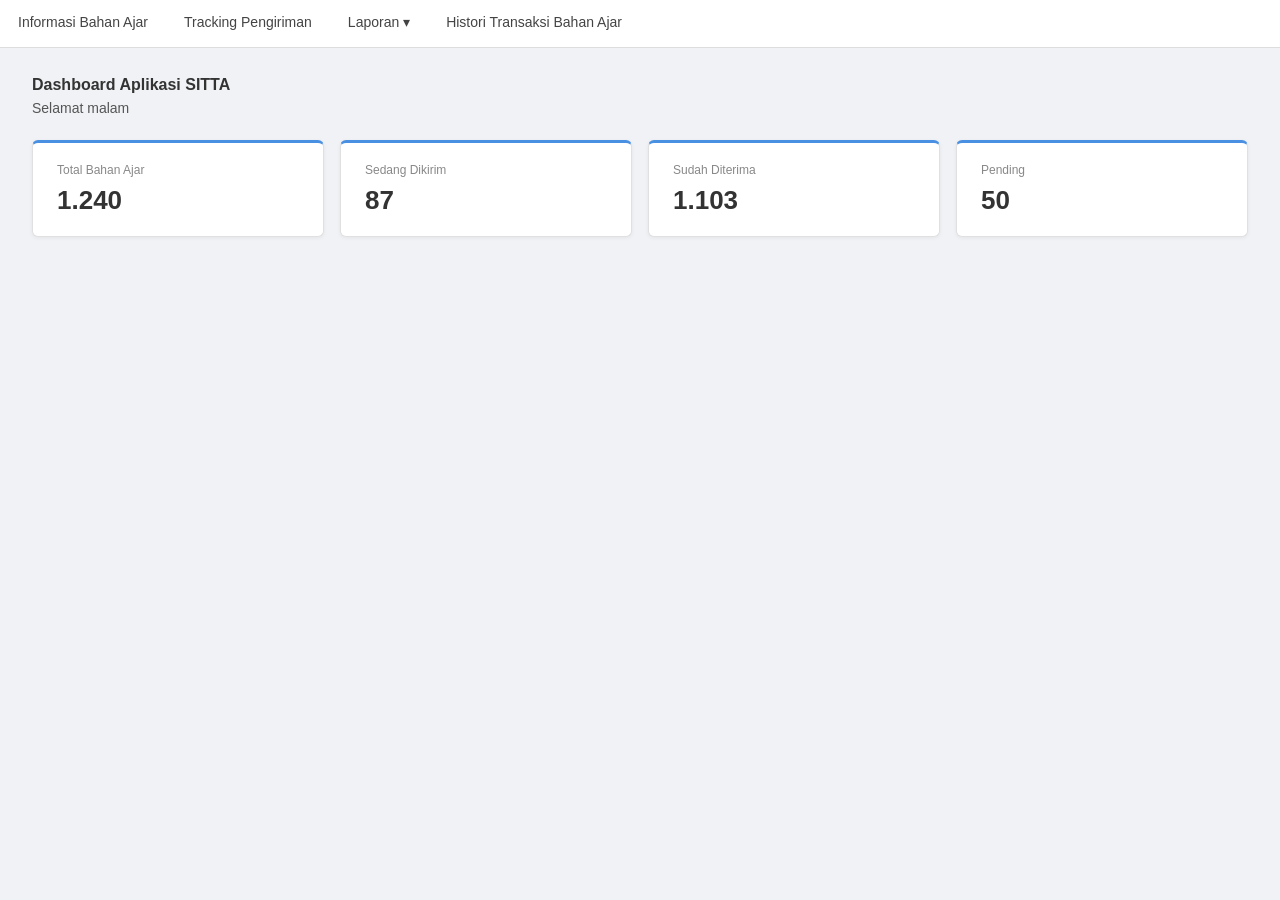
==== dashboard.html @ 7f464c6b "first" ====
<!DOCTYPE html>
<html lang="id">

<head>
    <meta charset="UTF-8" />
    <meta name="viewport" content="width=device-width, initial-scale=1.0" />
    <title>Dashboard - SITTA</title>
    <style>
        * {
            box-sizing: border-box;
            margin: 0;
            padding: 0;
        }

        body {
            font-family: Arial, sans-serif;
            background-color: #f0f2f5;
            min-height: 100vh;
        }

        /* ── NAVBAR ── */
        .navbar {
            background-color: #fff;
            border-bottom: 1px solid #ddd;
            display: flex;
            align-items: stretch;
        }

        .nav-item {
            position: relative;
        }

        .nav-item>a,
        .nav-item>span {
            display: flex;
            align-items: center;
            gap: 4px;
            padding: 14px 18px;
            color: #444;
            text-decoration: none;
            font-size: 14px;
            cursor: pointer;
            white-space: nowrap;
            transition: background-color 0.2s, color 0.2s;
            border-bottom: 3px solid transparent;
        }

        .nav-item>a:hover,
        .nav-item>span:hover {
            background-color: #f0f6ff;
            color: #4a90e2;
        }

        .nav-item.active>a,
        .nav-item.active>span {
            color: #4a90e2;
            border-bottom: 3px solid #4a90e2;
            background-color: #f0f6ff;
        }

        /* dropdown */
        .dropdown {
            display: none;
            position: absolute;
            top: 100%;
            left: 0;
            background: #fff;
            border: 1px solid #ddd;
            box-shadow: 0 4px 12px rgba(0, 0, 0, 0.08);
            min-width: 240px;
            z-index: 100;
        }

        .nav-item:hover .dropdown {
            display: block;
        }

        .dropdown a {
            display: block;
            padding: 11px 16px;
            font-size: 14px;
            color: #444;
            text-decoration: none;
            border-bottom: 1px solid #f0f0f0;
        }

        .dropdown a:last-child {
            border-bottom: none;
        }

        .dropdown a:hover {
            background-color: #f0f6ff;
            color: #4a90e2;
        }

        /* ── CONTENT ── */
        .content {
            padding: 28px 32px;
        }

        /* ── PAGES ── */
        .page {
            display: none;
        }

        .page.active {
            display: block;
        }

        .page-title {
            font-size: 16px;
            font-weight: bold;
            color: #333;
            margin-bottom: 6px;
        }

        .greeting {
            font-size: 14px;
            color: #555;
        }

        /* Info cards */
        .info-cards {
            display: flex;
            gap: 16px;
            flex-wrap: wrap;
            margin-top: 24px;
        }

        .info-card {
            background: white;
            border-radius: 6px;
            border: 1px solid #e0e0e0;
            box-shadow: 0 1px 4px rgba(0, 0, 0, 0.06);
            padding: 20px 24px;
            flex: 1;
            min-width: 160px;
            border-top: 3px solid #4a90e2;
        }

        .info-card .card-label {
            font-size: 12px;
            color: #888;
            margin-bottom: 8px;
        }

        .info-card .card-value {
            font-size: 26px;
            font-weight: bold;
            color: #333;
        }

        /* Placeholder */
        .placeholder {
            background: white;
            border-radius: 6px;
            border: 1px solid #e0e0e0;
            padding: 60px;
            text-align: center;
            color: #bbb;
            font-size: 14px;
            margin-top: 4px;
        }

        .placeholder p {
            margin-top: 6px;
        }
    </style>
</head>

<body>

    <!-- NAVBAR -->
    <nav class="navbar">

        <div class="nav-item" id="nav-informasi">
            <a href="#" onclick="tampilHalaman('informasi-bahan-ajar', 'nav-informasi'); return false;">
                Informasi Bahan Ajar
            </a>
        </div>

        <div class="nav-item" id="nav-tracking">
            <a href="#" onclick="tampilHalaman('tracking-pengiriman', 'nav-tracking'); return false;">
                Tracking Pengiriman
            </a>
        </div>

        <div class="nav-item" id="nav-laporan">
            <span>Laporan ▾</span>
            <div class="dropdown">
                <a href="#" onclick="tampilHalaman('monitoring-progress', 'nav-laporan'); return false;">
                    Monitoring Progress DO Bahan Ajar
                </a>
                <a href="#" onclick="tampilHalaman('rekap-bahan-ajar', 'nav-laporan'); return false;">
                    Rekap Bahan Ajar
                </a>
            </div>
        </div>

        <div class="nav-item" id="nav-histori">
            <a href="#" onclick="tampilHalaman('histori-transaksi', 'nav-histori'); return false;">
                Histori Transaksi Bahan Ajar
            </a>
        </div>

    </nav>

    <!-- CONTENT -->
    <div class="content">

        <!-- Dashboard -->
        <div class="page active" id="page-dashboard">
            <div class="page-title">Dashboard Aplikasi SITTA</div>
            <div class="greeting" id="greetingText">Selamat pagi</div>

            <div class="info-cards">
                <div class="info-card">
                    <div class="card-label">Total Bahan Ajar</div>
                    <div class="card-value">1.240</div>
                </div>
                <div class="info-card">
                    <div class="card-label">Sedang Dikirim</div>
                    <div class="card-value">87</div>
                </div>
                <div class="info-card">
                    <div class="card-label">Sudah Diterima</div>
                    <div class="card-value">1.103</div>
                </div>
                <div class="info-card">
                    <div class="card-label">Pending</div>
                    <div class="card-value">50</div>
                </div>
            </div>
        </div>

        <!-- Informasi Bahan Ajar -->
        <div class="page" id="page-informasi-bahan-ajar">
            <div class="page-title">Informasi Bahan Ajar</div>
            <div class="placeholder">
                <p>Konten halaman ini belum tersedia.</p>
            </div>
        </div>

        <!-- Tracking Pengiriman -->
        <div class="page" id="page-tracking-pengiriman">
            <div class="page-title">Tracking Pengiriman</div>
            <div class="placeholder">
                <p>Konten halaman ini belum tersedia.</p>
            </div>
        </div>

        <!-- Monitoring Progress -->
        <div class="page" id="page-monitoring-progress">
            <div class="page-title">Monitoring Progress DO Bahan Ajar</div>
            <div class="placeholder">
                <p>Konten halaman ini belum tersedia.</p>
            </div>
        </div>

        <!-- Rekap Bahan Ajar -->
        <div class="page" id="page-rekap-bahan-ajar">
            <div class="page-title">Rekap Bahan Ajar</div>
            <div class="placeholder">
                <p>Konten halaman ini belum tersedia.</p>
            </div>
        </div>

        <!-- Histori Transaksi -->
        <div class="page" id="page-histori-transaksi">
            <div class="page-title">Histori Transaksi Bahan Ajar</div>
            <div class="placeholder">
                <p>Konten halaman ini belum tersedia.</p>
            </div>
        </div>

    </div>

    <script>
        // Sapaan sesuai jam
        function setSapaan() {
            var jam = new Date().getHours();
            var sapaan;

            if (jam >= 5 && jam < 12) {
                sapaan = 'Selamat pagi';
            } else if (jam >= 12 && jam < 15) {
                sapaan = 'Selamat siang';
            } else if (jam >= 15 && jam < 19) {
                sapaan = 'Selamat sore';
            } else {
                sapaan = 'Selamat malam';
            }

            document.getElementById('greetingText').textContent = sapaan;
        }

        setSapaan();

        function tampilHalaman(id, navId) {
            // sembunyikan semua page
            var pages = document.querySelectorAll('.page');
            for (var i = 0; i < pages.length; i++) {
                pages[i].classList.remove('active');
            }

            // tampilkan page yang dipilih
            var target = document.getElementById('page-' + id);
            if (target) {
                target.classList.add('active');
            }

            // reset semua nav active
            var navItems = document.querySelectorAll('.nav-item');
            for (var j = 0; j < navItems.length; j++) {
                navItems[j].classList.remove('active');
            }

            // aktifkan nav yang sesuai
            var activeNav = document.getElementById(navId);
            if (activeNav) {
                activeNav.classList.add('active');
            }
        }
    </script>

</body>

</html>
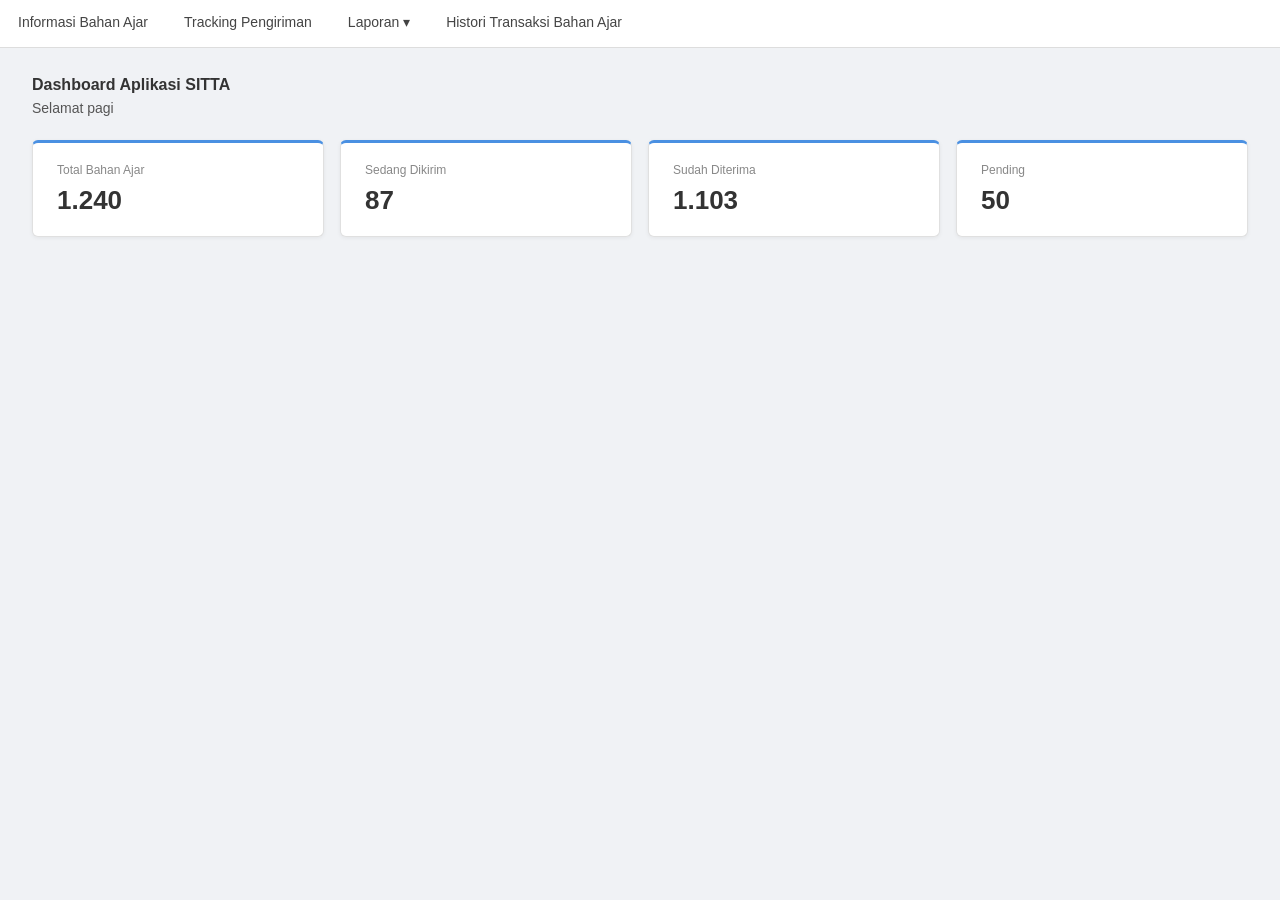
==== commit 3f4cc939: "tacking wip" ====
--- a/dashboard.html
+++ b/dashboard.html
@@ -5,167 +5,8 @@
     <meta charset="UTF-8" />
     <meta name="viewport" content="width=device-width, initial-scale=1.0" />
     <title>Dashboard - SITTA</title>
-    <style>
-        * {
-            box-sizing: border-box;
-            margin: 0;
-            padding: 0;
-        }
-
-        body {
-            font-family: Arial, sans-serif;
-            background-color: #f0f2f5;
-            min-height: 100vh;
-        }
-
-        /* ── NAVBAR ── */
-        .navbar {
-            background-color: #fff;
-            border-bottom: 1px solid #ddd;
-            display: flex;
-            align-items: stretch;
-        }
-
-        .nav-item {
-            position: relative;
-        }
-
-        .nav-item>a,
-        .nav-item>span {
-            display: flex;
-            align-items: center;
-            gap: 4px;
-            padding: 14px 18px;
-            color: #444;
-            text-decoration: none;
-            font-size: 14px;
-            cursor: pointer;
-            white-space: nowrap;
-            transition: background-color 0.2s, color 0.2s;
-            border-bottom: 3px solid transparent;
-        }
-
-        .nav-item>a:hover,
-        .nav-item>span:hover {
-            background-color: #f0f6ff;
-            color: #4a90e2;
-        }
-
-        .nav-item.active>a,
-        .nav-item.active>span {
-            color: #4a90e2;
-            border-bottom: 3px solid #4a90e2;
-            background-color: #f0f6ff;
-        }
-
-        /* dropdown */
-        .dropdown {
-            display: none;
-            position: absolute;
-            top: 100%;
-            left: 0;
-            background: #fff;
-            border: 1px solid #ddd;
-            box-shadow: 0 4px 12px rgba(0, 0, 0, 0.08);
-            min-width: 240px;
-            z-index: 100;
-        }
-
-        .nav-item:hover .dropdown {
-            display: block;
-        }
-
-        .dropdown a {
-            display: block;
-            padding: 11px 16px;
-            font-size: 14px;
-            color: #444;
-            text-decoration: none;
-            border-bottom: 1px solid #f0f0f0;
-        }
-
-        .dropdown a:last-child {
-            border-bottom: none;
-        }
-
-        .dropdown a:hover {
-            background-color: #f0f6ff;
-            color: #4a90e2;
-        }
-
-        /* ── CONTENT ── */
-        .content {
-            padding: 28px 32px;
-        }
-
-        /* ── PAGES ── */
-        .page {
-            display: none;
-        }
-
-        .page.active {
-            display: block;
-        }
-
-        .page-title {
-            font-size: 16px;
-            font-weight: bold;
-            color: #333;
-            margin-bottom: 6px;
-        }
-
-        .greeting {
-            font-size: 14px;
-            color: #555;
-        }
-
-        /* Info cards */
-        .info-cards {
-            display: flex;
-            gap: 16px;
-            flex-wrap: wrap;
-            margin-top: 24px;
-        }
-
-        .info-card {
-            background: white;
-            border-radius: 6px;
-            border: 1px solid #e0e0e0;
-            box-shadow: 0 1px 4px rgba(0, 0, 0, 0.06);
-            padding: 20px 24px;
-            flex: 1;
-            min-width: 160px;
-            border-top: 3px solid #4a90e2;
-        }
-
-        .info-card .card-label {
-            font-size: 12px;
-            color: #888;
-            margin-bottom: 8px;
-        }
-
-        .info-card .card-value {
-            font-size: 26px;
-            font-weight: bold;
-            color: #333;
-        }
-
-        /* Placeholder */
-        .placeholder {
-            background: white;
-            border-radius: 6px;
-            border: 1px solid #e0e0e0;
-            padding: 60px;
-            text-align: center;
-            color: #bbb;
-            font-size: 14px;
-            margin-top: 4px;
-        }
-
-        .placeholder p {
-            margin-top: 6px;
-        }
-    </style>
+    <link rel="stylesheet" href="css/dashboard.css">
+    <script src="js/data.js"></script>
 </head>
 
 <body>
@@ -244,8 +85,33 @@
         <!-- Tracking Pengiriman -->
         <div class="page" id="page-tracking-pengiriman">
             <div class="page-title">Tracking Pengiriman</div>
-            <div class="placeholder">
-                <p>Konten halaman ini belum tersedia.</p>
+            <br>
+            <div class="tracking-form">
+                <div class="form-row">
+                    <label for="noDO">No. DO/Billing</label>
+                    <input type="text" id="noDO" placeholder="Masukkan nomor DO atau Billing" />
+                </div>
+                <div class="error-lacak" id="errorNoDO">Nomor DO/Billing tidak boleh kosong</div>
+                <div class="btn-row">
+                    <button class="btn-lacak" onclick="lacakPaket()">Lacak</button>
+                </div>
+            </div>
+
+            <div class="paket-info" id="paketInfo">
+                <div class="paket-top">
+                    <div>
+                        <div class="paket-nama" id="infNama"></div>
+                        <div class="paket-no" id="infNo"></div>
+                    </div>
+                    <div class="paket-tgl" id="infTgl"></div>
+                </div>
+                <div class="paket-rute" id="infRute"></div>
+                <div class="paket-alamat" id="infAlamat"></div>
+            </div>
+
+            <div class="timeline-section" id="timelineSection">
+                <h4>Perjalanan Paket</h4>
+                <div class="timeline" id="timelineList"></div>
             </div>
         </div>
 
@@ -272,56 +138,35 @@
                 <p>Konten halaman ini belum tersedia.</p>
             </div>
         </div>
+    </div>
+
+    <!-- Monitoring Progress -->
+    <div class="page" id="page-monitoring-progress">
+        <div class="page-title">Monitoring Progress DO Bahan Ajar</div>
+        <div class="placeholder">
+            <p>Konten halaman ini belum tersedia.</p>
+        </div>
+    </div>
+
+    <!-- Rekap Bahan Ajar -->
+    <div class="page" id="page-rekap-bahan-ajar">
+        <div class="page-title">Rekap Bahan Ajar</div>
+        <div class="placeholder">
+            <p>Konten halaman ini belum tersedia.</p>
+        </div>
+    </div>
+
+    <!-- Histori Transaksi -->
+    <div class="page" id="page-histori-transaksi">
+        <div class="page-title">Histori Transaksi Bahan Ajar</div>
+        <div class="placeholder">
+            <p>Konten halaman ini belum tersedia.</p>
+        </div>
+    </div>
 
     </div>
 
-    <script>
-        // Sapaan sesuai jam
-        function setSapaan() {
-            var jam = new Date().getHours();
-            var sapaan;
-
-            if (jam >= 5 && jam < 12) {
-                sapaan = 'Selamat pagi';
-            } else if (jam >= 12 && jam < 15) {
-                sapaan = 'Selamat siang';
-            } else if (jam >= 15 && jam < 19) {
-                sapaan = 'Selamat sore';
-            } else {
-                sapaan = 'Selamat malam';
-            }
-
-            document.getElementById('greetingText').textContent = sapaan;
-        }
-
-        setSapaan();
-
-        function tampilHalaman(id, navId) {
-            // sembunyikan semua page
-            var pages = document.querySelectorAll('.page');
-            for (var i = 0; i < pages.length; i++) {
-                pages[i].classList.remove('active');
-            }
-
-            // tampilkan page yang dipilih
-            var target = document.getElementById('page-' + id);
-            if (target) {
-                target.classList.add('active');
-            }
-
-            // reset semua nav active
-            var navItems = document.querySelectorAll('.nav-item');
-            for (var j = 0; j < navItems.length; j++) {
-                navItems[j].classList.remove('active');
-            }
-
-            // aktifkan nav yang sesuai
-            var activeNav = document.getElementById(navId);
-            if (activeNav) {
-                activeNav.classList.add('active');
-            }
-        }
-    </script>
+    <script src="js/dashboard.js"></script>
 
 </body>
 
--- a/css/dashboard.css
+++ b/css/dashboard.css
@@ -0,0 +1,369 @@
+* {
+    box-sizing: border-box;
+    margin: 0;
+    padding: 0;
+}
+
+body {
+    font-family: Arial, sans-serif;
+    background-color: #f0f2f5;
+    min-height: 100vh;
+}
+
+/* ── NAVBAR ── */
+.navbar {
+    background-color: #fff;
+    border-bottom: 1px solid #ddd;
+    display: flex;
+    align-items: stretch;
+}
+
+.nav-item {
+    position: relative;
+}
+
+.nav-item>a,
+.nav-item>span {
+    display: flex;
+    align-items: center;
+    gap: 4px;
+    padding: 14px 18px;
+    color: #444;
+    text-decoration: none;
+    font-size: 14px;
+    cursor: pointer;
+    white-space: nowrap;
+    transition: background-color 0.2s, color 0.2s;
+    border-bottom: 3px solid transparent;
+}
+
+.nav-item>a:hover,
+.nav-item>span:hover {
+    background-color: #f0f6ff;
+    color: #4a90e2;
+}
+
+.nav-item.active>a,
+.nav-item.active>span {
+    color: #4a90e2;
+    border-bottom: 3px solid #4a90e2;
+    background-color: #f0f6ff;
+}
+
+/* dropdown */
+.dropdown {
+    display: none;
+    position: absolute;
+    top: 100%;
+    left: 0;
+    background: #fff;
+    border: 1px solid #ddd;
+    box-shadow: 0 4px 12px rgba(0, 0, 0, 0.08);
+    min-width: 240px;
+    z-index: 100;
+}
+
+.nav-item:hover .dropdown {
+    display: block;
+}
+
+.dropdown a {
+    display: block;
+    padding: 11px 16px;
+    font-size: 14px;
+    color: #444;
+    text-decoration: none;
+    border-bottom: 1px solid #f0f0f0;
+}
+
+.dropdown a:last-child {
+    border-bottom: none;
+}
+
+.dropdown a:hover {
+    background-color: #f0f6ff;
+    color: #4a90e2;
+}
+
+/* ── CONTENT ── */
+.content {
+    padding: 28px 32px;
+}
+
+/* ── PAGES ── */
+.page {
+    display: none;
+}
+
+.page.active {
+    display: block;
+}
+
+.page-title {
+    font-size: 16px;
+    font-weight: bold;
+    color: #333;
+    margin-bottom: 6px;
+}
+
+.greeting {
+    font-size: 14px;
+    color: #555;
+}
+
+/* TRACKING */
+.tracking-form {
+    background: white;
+    border: 1px solid #e0e0e0;
+    border-radius: 6px;
+    padding: 24px;
+    margin-bottom: 20px;
+}
+
+.tracking-form .form-row {
+    display: flex;
+    align-items: center;
+    gap: 12px;
+    margin-bottom: 10px;
+}
+
+.tracking-form label {
+    font-size: 14px;
+    color: #555;
+    white-space: nowrap;
+    min-width: 110px;
+}
+
+.tracking-form input[type="text"] {
+    flex: 1;
+    padding: 8px 12px;
+    border: 1px solid #ccc;
+    border-radius: 4px;
+    font-size: 14px;
+    outline: none;
+    transition: border-color 0.2s;
+}
+
+.tracking-form input[type="text"]:focus {
+    border-color: #4a90e2;
+}
+
+.tracking-form .btn-row {
+    display: flex;
+    justify-content: flex-end;
+}
+
+.btn-lacak {
+    background-color: #4a90e2;
+    color: white;
+    border: none;
+    border-radius: 4px;
+    padding: 9px 28px;
+    font-size: 14px;
+    cursor: pointer;
+    transition: background-color 0.2s;
+}
+
+.btn-lacak:hover {
+    background-color: #357abd;
+}
+
+.error-lacak {
+    font-size: 12px;
+    color: red;
+    display: none;
+    margin-bottom: 10px;
+}
+
+/* Info cards */
+.info-cards {
+    display: flex;
+    gap: 16px;
+    flex-wrap: wrap;
+    margin-top: 24px;
+}
+
+.info-card {
+    background: white;
+    border-radius: 6px;
+    border: 1px solid #e0e0e0;
+    box-shadow: 0 1px 4px rgba(0, 0, 0, 0.06);
+    padding: 20px 24px;
+    flex: 1;
+    min-width: 160px;
+    border-top: 3px solid #4a90e2;
+}
+
+.info-card .card-label {
+    font-size: 12px;
+    color: #888;
+    margin-bottom: 8px;
+}
+
+.info-card .card-value {
+    font-size: 26px;
+    font-weight: bold;
+    color: #333;
+}
+
+/* Placeholder */
+.placeholder {
+    background: white;
+    border-radius: 6px;
+    border: 1px solid #e0e0e0;
+    padding: 60px;
+    text-align: center;
+    color: #bbb;
+    font-size: 14px;
+    margin-top: 4px;
+}
+
+.placeholder p {
+    margin-top: 6px;
+}
+
+/* Paket info card */
+.paket-info {
+    display: none;
+    background-color: #4a90e2;
+    border-radius: 6px;
+    padding: 20px 24px;
+    color: white;
+    margin-bottom: 20px;
+}
+
+.paket-info.show {
+    display: block;
+}
+
+.paket-top {
+    display: flex;
+    justify-content: space-between;
+    align-items: flex-start;
+    margin-bottom: 10px;
+}
+
+.paket-nama {
+    font-size: 15px;
+    font-weight: bold;
+}
+
+.paket-no {
+    font-size: 13px;
+    margin-top: 3px;
+    opacity: 0.9;
+}
+
+.paket-tgl {
+    font-size: 12px;
+    text-align: right;
+    opacity: 0.85;
+    line-height: 1.6;
+}
+
+.paket-rute {
+    font-size: 12px;
+    opacity: 0.9;
+    text-transform: uppercase;
+    margin-top: 6px;
+}
+
+.paket-alamat {
+    font-size: 12px;
+    opacity: 0.8;
+    text-transform: uppercase;
+    margin-top: 3px;
+}
+
+/* Timeline */
+.timeline-section {
+    display: none;
+    background: white;
+    border: 1px solid #e0e0e0;
+    border-radius: 6px;
+    padding: 24px;
+}
+
+.timeline-section.show {
+    display: block;
+}
+
+.timeline-section h4 {
+    font-size: 14px;
+    font-weight: bold;
+    color: #333;
+    margin-bottom: 20px;
+}
+
+.timeline {
+    position: relative;
+    padding-left: 28px;
+}
+
+.timeline::before {
+    content: '';
+    position: absolute;
+    left: 7px;
+    top: 8px;
+    bottom: 8px;
+    width: 2px;
+    background-color: #e0e0e0;
+}
+
+.timeline-item {
+    position: relative;
+    margin-bottom: 22px;
+    display: flex;
+    justify-content: space-between;
+    align-items: flex-start;
+    gap: 12px;
+}
+
+.timeline-item:last-child {
+    margin-bottom: 0;
+}
+
+.timeline-dot {
+    position: absolute;
+    left: -23px;
+    top: 3px;
+    width: 14px;
+    height: 14px;
+    border-radius: 50%;
+    background-color: #ccc;
+    border: 2px solid #fff;
+    box-shadow: 0 0 0 2px #ccc;
+}
+
+.timeline-item.selesai .timeline-dot {
+    background-color: #4a90e2;
+    box-shadow: 0 0 0 2px #4a90e2;
+}
+
+.timeline-item.proses .timeline-dot {
+    background-color: #f0ad4e;
+    box-shadow: 0 0 0 2px #f0ad4e;
+}
+
+.timeline-keterangan {
+    flex: 1;
+}
+
+.timeline-keterangan .status {
+    font-size: 13px;
+    color: #333;
+    font-weight: bold;
+}
+
+.timeline-keterangan .sub {
+    font-size: 12px;
+    color: #888;
+    margin-top: 2px;
+}
+
+.timeline-waktu {
+    font-size: 12px;
+    color: #888;
+    white-space: nowrap;
+    text-align: right;
+}
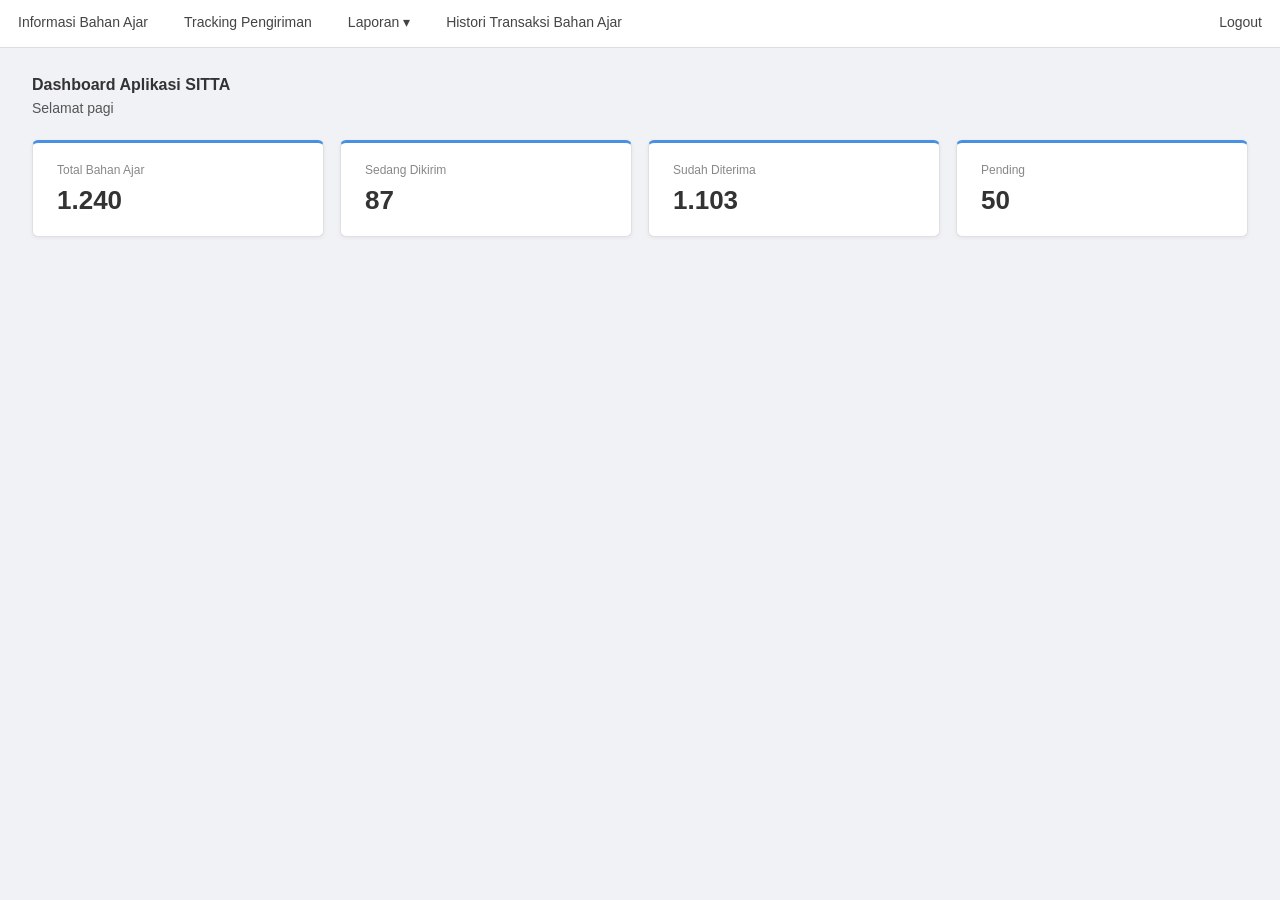
==== commit 83eead15: "bahan ajar done" ====
--- a/dashboard.html
+++ b/dashboard.html
@@ -44,6 +44,11 @@
             </a>
         </div>
 
+        <div class="nav-item" style="margin-left: auto;">
+            <a href="#" onclick="logout()">
+                Logout
+            </a>
+        </div>
     </nav>
 
     <!-- CONTENT -->
@@ -77,8 +82,47 @@
         <!-- Informasi Bahan Ajar -->
         <div class="page" id="page-informasi-bahan-ajar">
             <div class="page-title">Informasi Bahan Ajar</div>
-            <div class="placeholder">
-                <p>Konten halaman ini belum tersedia.</p>
+            <br>
+            <div class="bahan-ajar-form">
+                <div class="form-row">
+                    <label for="namaBarang">Nama Bahan Ajar</label>
+                    <input type="text" id="namaBarang" placeholder="Masukkan nama bahan ajar" />
+                </div>
+                <div class="error-nama-barang" id="errorNamaBarang">Isi minimal 3 karakter</div>
+            </div>
+            <br>
+            <div id="view-list">
+                <table class="tabel-barang">
+                    <thead>
+                        <tr>
+                            <th>Kode Barang</th>
+                            <th>Nama Barang</th>
+                            <th>Jenis</th>
+                            <th>Stok</th>
+                            <th>Aksi</th>
+                        </tr>
+                    </thead>
+                    <tbody id="tabelBahanAjar"></tbody>
+                </table>
+            </div>
+
+            <div id="view-detail" style="display:none;">
+                <div class="detail-header">
+                    <button class="btn-kembali" onclick="kembaliKeList()">&larr; Kembali</button>
+                </div>
+
+                <div class="detail-body">
+                    <div class="detail-cover-wrap">
+                        <img id="detailCover" src="" alt="Cover"
+                            onerror="this.style.display='none';document.getElementById('coverFallback').style.display='flex';" />
+                        <div id="coverFallback" style="display:none;">
+                            <span style="font-size:48px;">&#128218;</span>
+                            <span>Cover tidak tersedia</span>
+                        </div>
+                    </div>
+
+                    <div class="detail-fields" id="detailFields"></div>
+                </div>
             </div>
         </div>
 
--- a/css/dashboard.css
+++ b/css/dashboard.css
@@ -151,6 +151,62 @@
 .tracking-form .btn-row {
     display: flex;
     justify-content: flex-end;
+}
+
+/* BAHAN AJAR */
+.error-nama-barang {
+    font-size: 12px;
+    color: red;
+    display: none;
+    margin-bottom: 10px;
+}
+
+.bahan-ajar-form {
+    background: white;
+    border: 1px solid #e0e0e0;
+    border-radius: 6px;
+    padding: 24px;
+    margin-bottom: 20px;
+}
+
+.bahan-ajar-form .form-row {
+    display: flex;
+    align-items: center;
+    gap: 12px;
+    margin-bottom: 10px;
+}
+
+.bahan-ajar-form label {
+    font-size: 14px;
+    color: #555;
+    white-space: nowrap;
+    min-width: 110px;
+}
+
+.bahan-ajar-form input[type="text"] {
+    flex: 1;
+    padding: 8px 12px;
+    border: 1px solid #ccc;
+    border-radius: 4px;
+    font-size: 14px;
+    outline: none;
+    transition: border-color 0.2s;
+}
+
+.bahan-ajar-form input[type="text"]:focus {
+    border-color: #4a90e2;
+}
+
+.bahan-ajar-form .btn-row {
+    display: flex;
+    justify-content: flex-end;
+}
+
+.error-nama-barang {
+    font-size: 12px;
+    color: red;
+    display: none;
+    margin-bottom: 10px;
 }
 
 .btn-lacak {
@@ -366,4 +422,126 @@
     color: #888;
     white-space: nowrap;
     text-align: right;
+}
+
+/* === TABEL BAHAN AJAR === */
+.tabel-barang {
+  width: 100%;
+  border-collapse: collapse;
+  background: white;
+  border: 1px solid #e0e0e0;
+  border-radius: 6px;
+  font-size: 14px;
+}
+
+.tabel-barang thead tr {
+  background: #f0f6ff;
+  text-align: left;
+}
+
+.tabel-barang th {
+  padding: 11px 14px;
+  border-bottom: 1px solid #e0e0e0;
+  color: #4a90e2;
+  font-weight: bold;
+}
+
+.tabel-barang tbody tr {
+  border-bottom: 1px solid #f0f0f0;
+}
+
+.tabel-barang tbody tr:last-child {
+  border-bottom: none;
+}
+
+.tabel-barang td {
+  padding: 10px 14px;
+  color: #333;
+}
+
+.tabel-barang .link-lihat {
+  color: #4a90e2;
+  font-size: 13px;
+  text-decoration: none;
+}
+
+.tabel-barang .link-lihat:hover {
+  text-decoration: underline;
+}
+
+/* === DETAIL BAHAN AJAR === */
+.detail-header {
+  display: flex;
+  align-items: center;
+  gap: 16px;
+  margin-bottom: 20px;
+}
+
+.btn-kembali {
+  background: none;
+  border: 1px solid #ccc;
+  border-radius: 4px;
+  color: #4a90e2;
+  font-size: 13px;
+  padding: 7px 14px;
+  cursor: pointer;
+  white-space: nowrap;
+  transition: background-color 0.2s;
+}
+
+.btn-kembali:hover {
+  background-color: #f0f6ff;
+}
+
+.detail-body {
+  display: flex;
+  gap: 28px;
+  background: white;
+  border: 1px solid #e0e0e0;
+  border-radius: 6px;
+  overflow: hidden;
+}
+
+.detail-cover-wrap {
+  width: 280px;
+  min-width: 280px;
+  background: #e8e8e8;
+  display: flex;
+  flex-direction: column;
+  align-items: center;
+  justify-content: center;
+  color: #bbb;
+  font-size: 13px;
+  gap: 8px;
+}
+
+.detail-cover-wrap img {
+  width: 100%;
+  height: 100%;
+  object-fit: cover;
+}
+
+.detail-fields {
+  flex: 1;
+  padding: 28px 28px 28px 0;
+  display: grid;
+  grid-template-columns: 1fr 1fr;
+  gap: 16px;
+  align-content: start;
+}
+
+.detail-field-item label {
+  display: block;
+  font-size: 12px;
+  color: #888;
+  margin-bottom: 4px;
+}
+
+.detail-field-item .field-val {
+  font-size: 14px;
+  color: #333;
+  padding: 8px 12px;
+  border: 1px solid #e0e0e0;
+  border-radius: 4px;
+  background: #fafafa;
 }
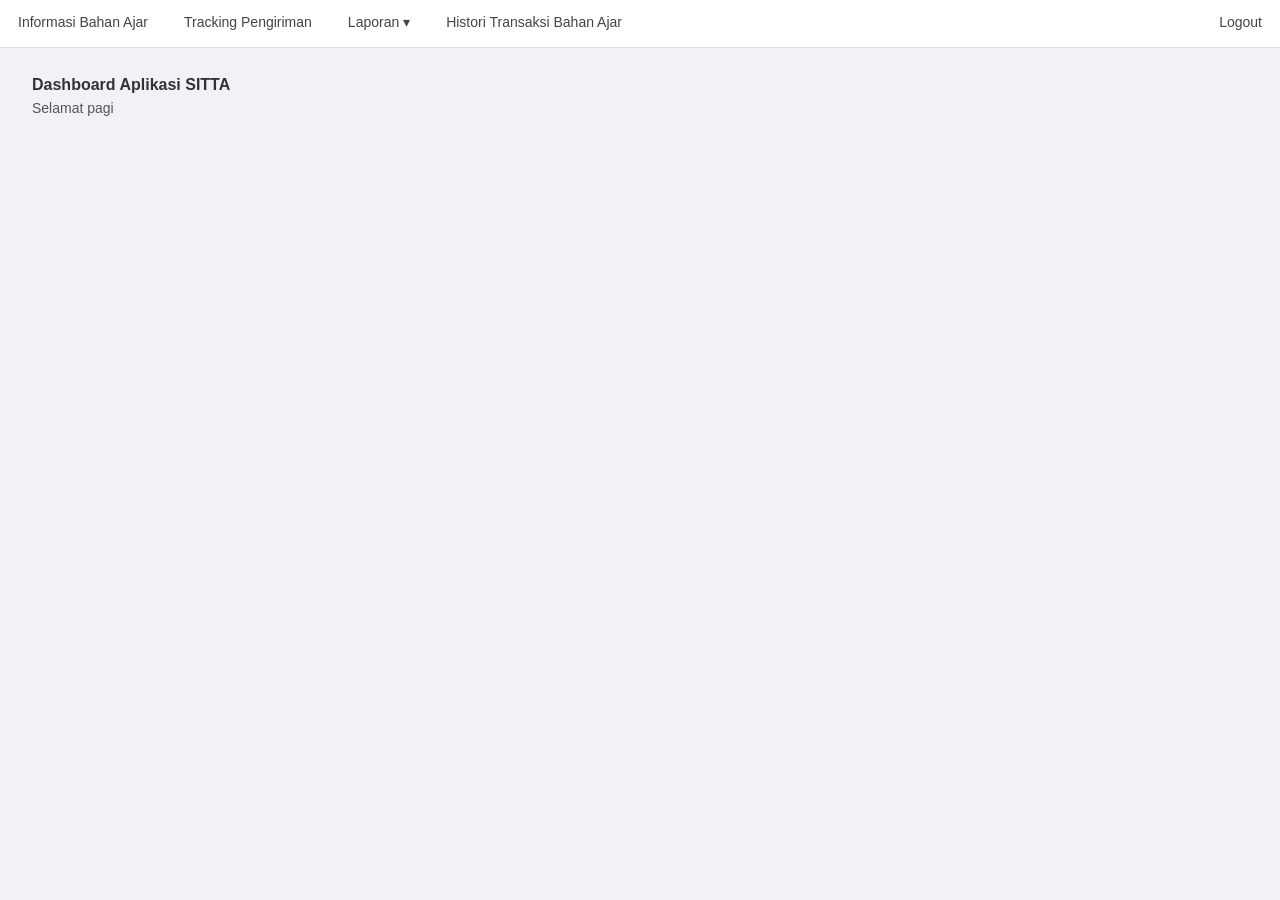
==== commit 02e3e04b: "remove unused parts" ====
--- a/dashboard.html
+++ b/dashboard.html
@@ -58,25 +58,6 @@
         <div class="page active" id="page-dashboard">
             <div class="page-title">Dashboard Aplikasi SITTA</div>
             <div class="greeting" id="greetingText">Selamat pagi</div>
-
-            <div class="info-cards">
-                <div class="info-card">
-                    <div class="card-label">Total Bahan Ajar</div>
-                    <div class="card-value">1.240</div>
-                </div>
-                <div class="info-card">
-                    <div class="card-label">Sedang Dikirim</div>
-                    <div class="card-value">87</div>
-                </div>
-                <div class="info-card">
-                    <div class="card-label">Sudah Diterima</div>
-                    <div class="card-value">1.103</div>
-                </div>
-                <div class="info-card">
-                    <div class="card-label">Pending</div>
-                    <div class="card-value">50</div>
-                </div>
-            </div>
         </div>
 
         <!-- Informasi Bahan Ajar -->
